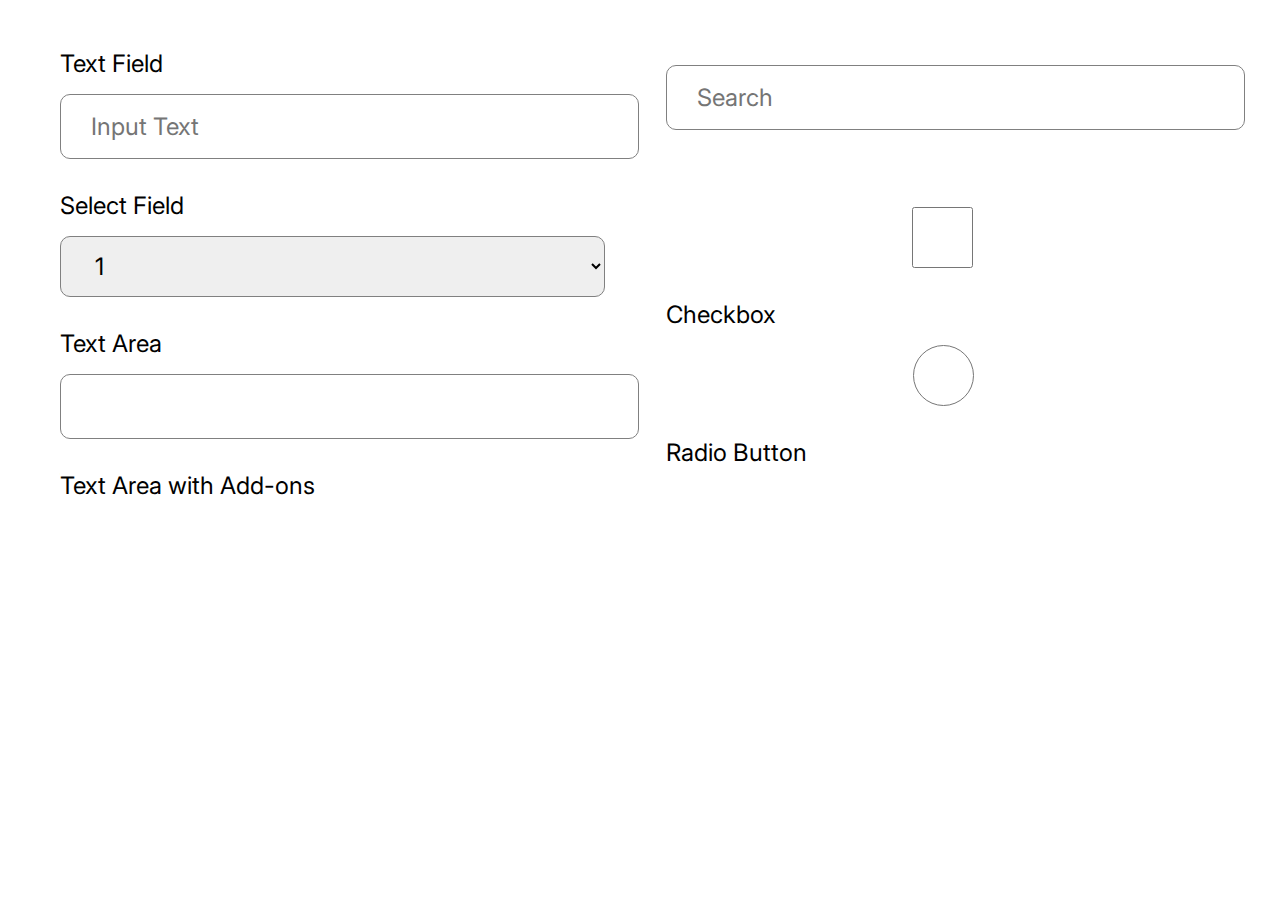
==== Basic Form/index.html @ c7e092c6 "basic form construction" ====
<!DOCTYPE html>
<html lang="en">
<head>
    <meta charset="UTF-8">
    <meta http-equiv="X-UA-Compatible" content="IE=edge">
    <meta name="viewport" content="width=device-width, initial-scale=1.0">
    <title>Basic Form</title>
    <link rel="stylesheet" href="styles.css">
    <link rel="preconnect" href="https://fonts.googleapis.com">
    <link rel="preconnect" href="https://fonts.gstatic.com" crossorigin>
     <link href="https://fonts.googleapis.com/css2?family=Beau+Rivage&family=Inter:wght@400;600&display=swap" rel="stylesheet">
</head>
<body>
    <div class="container">
        <div class="columns">
            <label for="Text Field" >Text Field</label><br>
            <input class = "box-input" type="Text" placeholder="Input Text" required>
            <br>
            <label for="Field" >Select Field</label><br>
            <select class = "box-input" name="Field" id="Select-Field" placeholder="Select">
                <option value="1">1</option>
                <option value="2">2</option>
                <option value="3">3</option>
            </select> 
            <br>
            <label for="Text Area" >Text Area</label><br>
            <input class = "box-input" type="Text" required>
            <br>
            <label for="Text Field" >Text Area with Add-ons</label>
            <!-- a text input will come -->

        </div>
        <div class="columns">
            <input class = "box-input" type="text" name="searcg=h" id="search" placeholder="Search">
            <br>
            <!-- a button will come -->
            <br>
            <input class = "box-input" type="checkbox">Checkbox
            <br>
            <input class = "box-input" type="radio">Radio Button
            <br>
            <!-- switch button ayega --> 
        </div>
    </div>
</body>
</html>
---- Basic Form/styles.css ----
*{
    font-family: 'Inter', sans-serif;
    font-size: 24px;
}
.container{
    display: flex;
    justify-content: space-between;
    margin-left: 52px;
    margin-top: 49px;
}

.box-input{
    height: 61px;
    margin-top: 16px;
    margin-bottom: 32px;
    width: 90%;
    border: 1px solid grey;
    border-radius: 10px;
    padding-left: 30px;
}
.columns{
    width:50%;
}
.text-area{
    height: 197px !important;
}
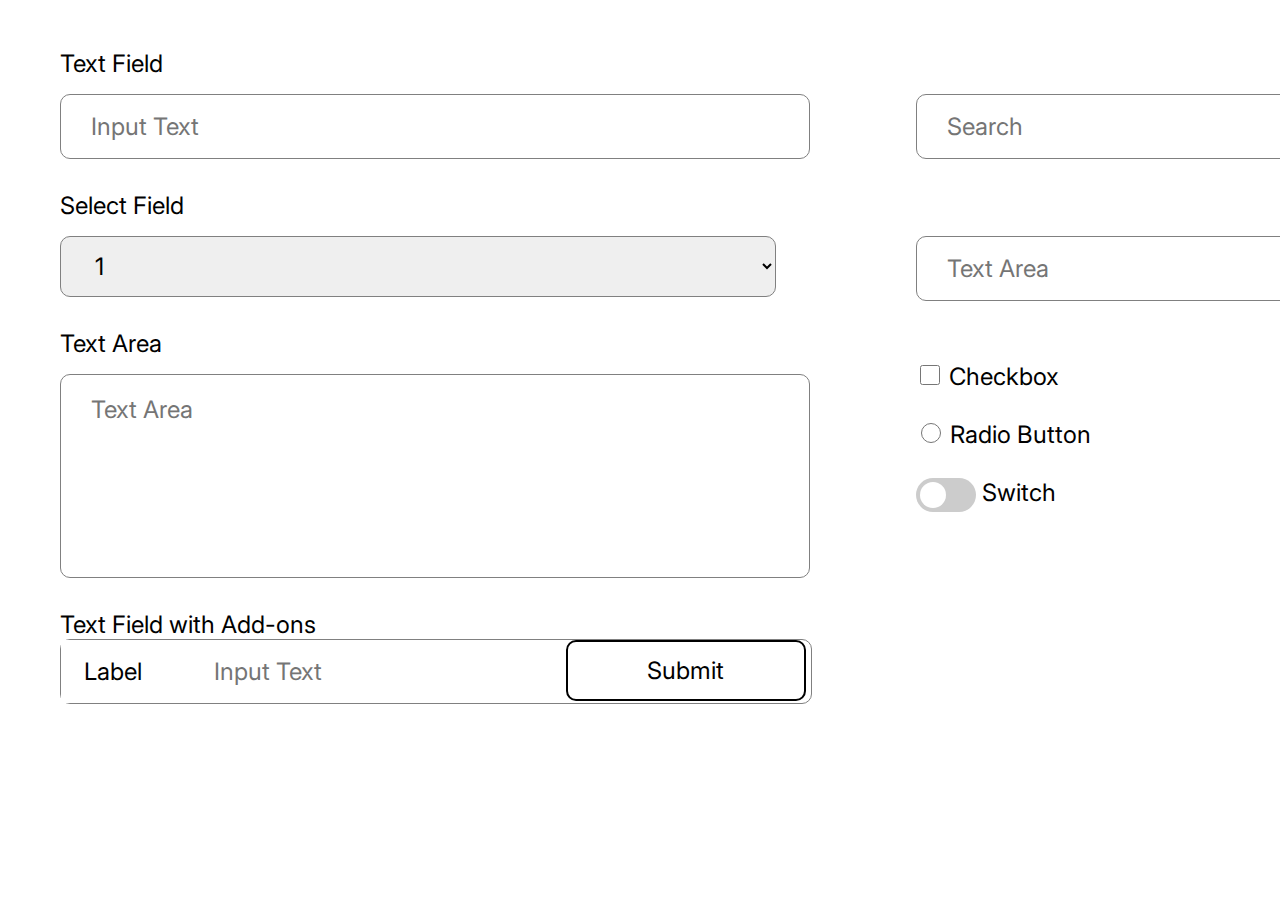
==== commit db668821: "form completed" ====
--- a/Basic Form/index.html
+++ b/Basic Form/index.html
@@ -12,34 +12,59 @@
 </head>
 <body>
     <div class="container">
-        <div class="columns">
-            <label for="Text Field" >Text Field</label><br>
-            <input class = "box-input" type="Text" placeholder="Input Text" required>
+        <div class="column column-one">
+            <div>
+                <label for="text-field">Text Field</label><br>
+                <input class="input-box" type="Text" placeholder="Input Text">
+            </div>
+            <div>
+                <label for="text-field">Select Field</label><br>
+                <select class="input-box" id="select" name="options" id="select-field">
+                    <option value="1">1</option>
+                    <option value="2">2</option>
+                    <option value="3">3</option>
+                </select>
+            </div>
+            <div>
+                <label for="text-field">Text Area</label><br>
+                <input class="input-box input-textarea" type="Text" placeholder="Text Area">
+            </div>
+            <div>
+                <label for="text-field">Text Field with Add-ons</label><br>
+                <div class="text-addon">
+                    <input style="width: 100px;" class="add-ons one-1" type="text" placeholder="Label">
+                    <input style="width: 350px" class="add-ons one-2" type="Text" placeholder="Input Text">
+                    <input style="width: 240px;" class="add-ons one-3" type="submit">
+                </div>
+            </div>
+        </div>
+        <div class="column column-two">
+            <div>
+                <br>
+                <input class="input-box" type="Text" placeholder="Search" >
+            </div>
+            <div>
+                <br>
+                <input class="input-box" type="Text" placeholder="Text Area">
+            </div>
             <br>
-            <label for="Field" >Select Field</label><br>
-            <select class = "box-input" name="Field" id="Select-Field" placeholder="Select">
-                <option value="1">1</option>
-                <option value="2">2</option>
-                <option value="3">3</option>
-            </select> 
+            <div>
+                <input class="btn" type="checkbox">
+                <label for="checkbox">Checkbox</label>
+            </div>
             <br>
-            <label for="Text Area" >Text Area</label><br>
-            <input class = "box-input" type="Text" required>
+            <div>
+                <input class="btn" type="radio">
+                <label for="radio">Radio Button</label>
+            </div>
             <br>
-            <label for="Text Field" >Text Area with Add-ons</label>
-            <!-- a text input will come -->
-
-        </div>
-        <div class="columns">
-            <input class = "box-input" type="text" name="searcg=h" id="search" placeholder="Search">
-            <br>
-            <!-- a button will come -->
-            <br>
-            <input class = "box-input" type="checkbox">Checkbox
-            <br>
-            <input class = "box-input" type="radio">Radio Button
-            <br>
-            <!-- switch button ayega --> 
+            <div>
+                <label class="switch">
+                    <input type="checkbox">
+                    <span class="slider round"></span>
+                  </label>
+                <label for="radio">Switch</label>
+            </div>
         </div>
     </div>
 </body>
--- a/Basic Form/styles.css
+++ b/Basic Form/styles.css
@@ -4,23 +4,121 @@
 }
 .container{
     display: flex;
-    justify-content: space-between;
+    width: 100%;
     margin-left: 52px;
     margin-top: 49px;
+    margin-right: 52px;
 }
 
-.box-input{
+.input-box{
     height: 61px;
+    width: 716px;
     margin-top: 16px;
     margin-bottom: 32px;
-    width: 90%;
     border: 1px solid grey;
     border-radius: 10px;
     padding-left: 30px;
 }
-.columns{
-    width:50%;
+
+.column-two{
+    margin-left: 104px;
 }
-.text-area{
-    height: 197px !important;
-}+
+.btn{
+    width: 20px;
+    height: 20px;
+}
+
+.input-textarea{
+    height: 200px !important;
+}
+.input-textarea::placeholder{
+    transform: translateY(-67px);
+}
+
+.add-ons{
+    border: none;
+    height: 61px;
+    
+    background-color: white;
+}
+.one-2{
+    padding-left: 30px;
+}
+.one-1::placeholder{
+    text-align: center;
+    color: black;
+}
+.one-3{
+    border: 2px solid black;
+    border-radius: 10px;
+}
+.text-addon{
+    border: 1px solid grey;
+    border-radius: 10px; 
+    display: grid;
+    grid-template-columns: 1fr 2fr 2fr;
+    width: 750px;
+    align-items: stretch;
+}
+.switch {
+    position: relative;
+    display: inline-block;
+    width: 60px;
+    height: 34px;
+  }
+  
+  /* Hide default HTML checkbox */
+  .switch input {
+    opacity: 0;
+    width: 0;
+    height: 0;
+  }
+  
+  /* The slider */
+  .slider {
+    position: absolute;
+    cursor: pointer;
+    top: 0;
+    left: 0;
+    right: 0;
+    bottom: 0;
+    background-color: #ccc;
+    -webkit-transition: .4s;
+    transition: .4s;
+  }
+  
+  .slider:before {
+    position: absolute;
+    content: "";
+    height: 26px;
+    width: 26px;
+    left: 4px;
+    bottom: 4px;
+    background-color: white;
+    -webkit-transition: .4s;
+    transition: .4s;
+  }
+  
+  input:checked + .slider {
+    background-color: #2196F3;
+  }
+  
+  input:focus + .slider {
+    box-shadow: 0 0 1px #2196F3;
+  }
+  
+  input:checked + .slider:before {
+    -webkit-transform: translateX(26px);
+    -ms-transform: translateX(26px);
+    transform: translateX(26px);
+  }
+  
+  /* Rounded sliders */
+  .slider.round {
+    border-radius: 34px;
+  }
+  
+  .slider.round:before {
+    border-radius: 50%;
+  }